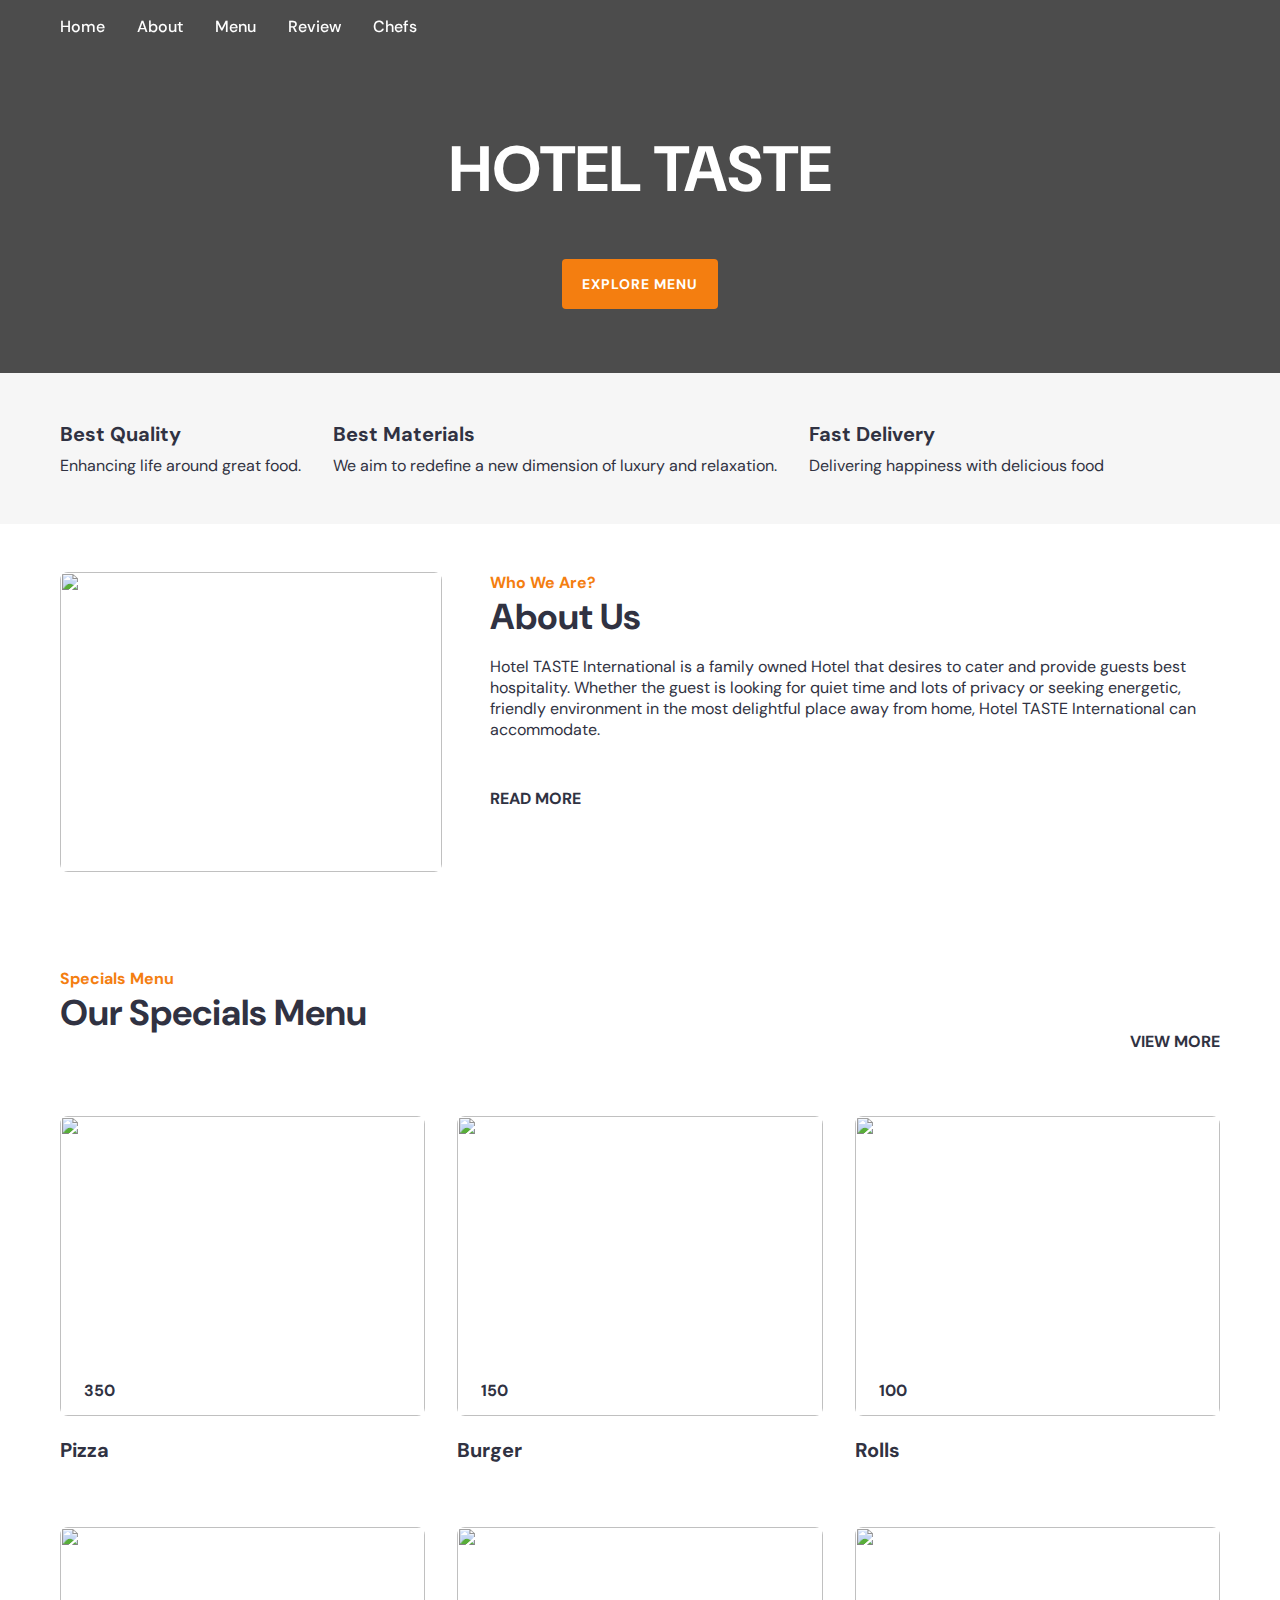
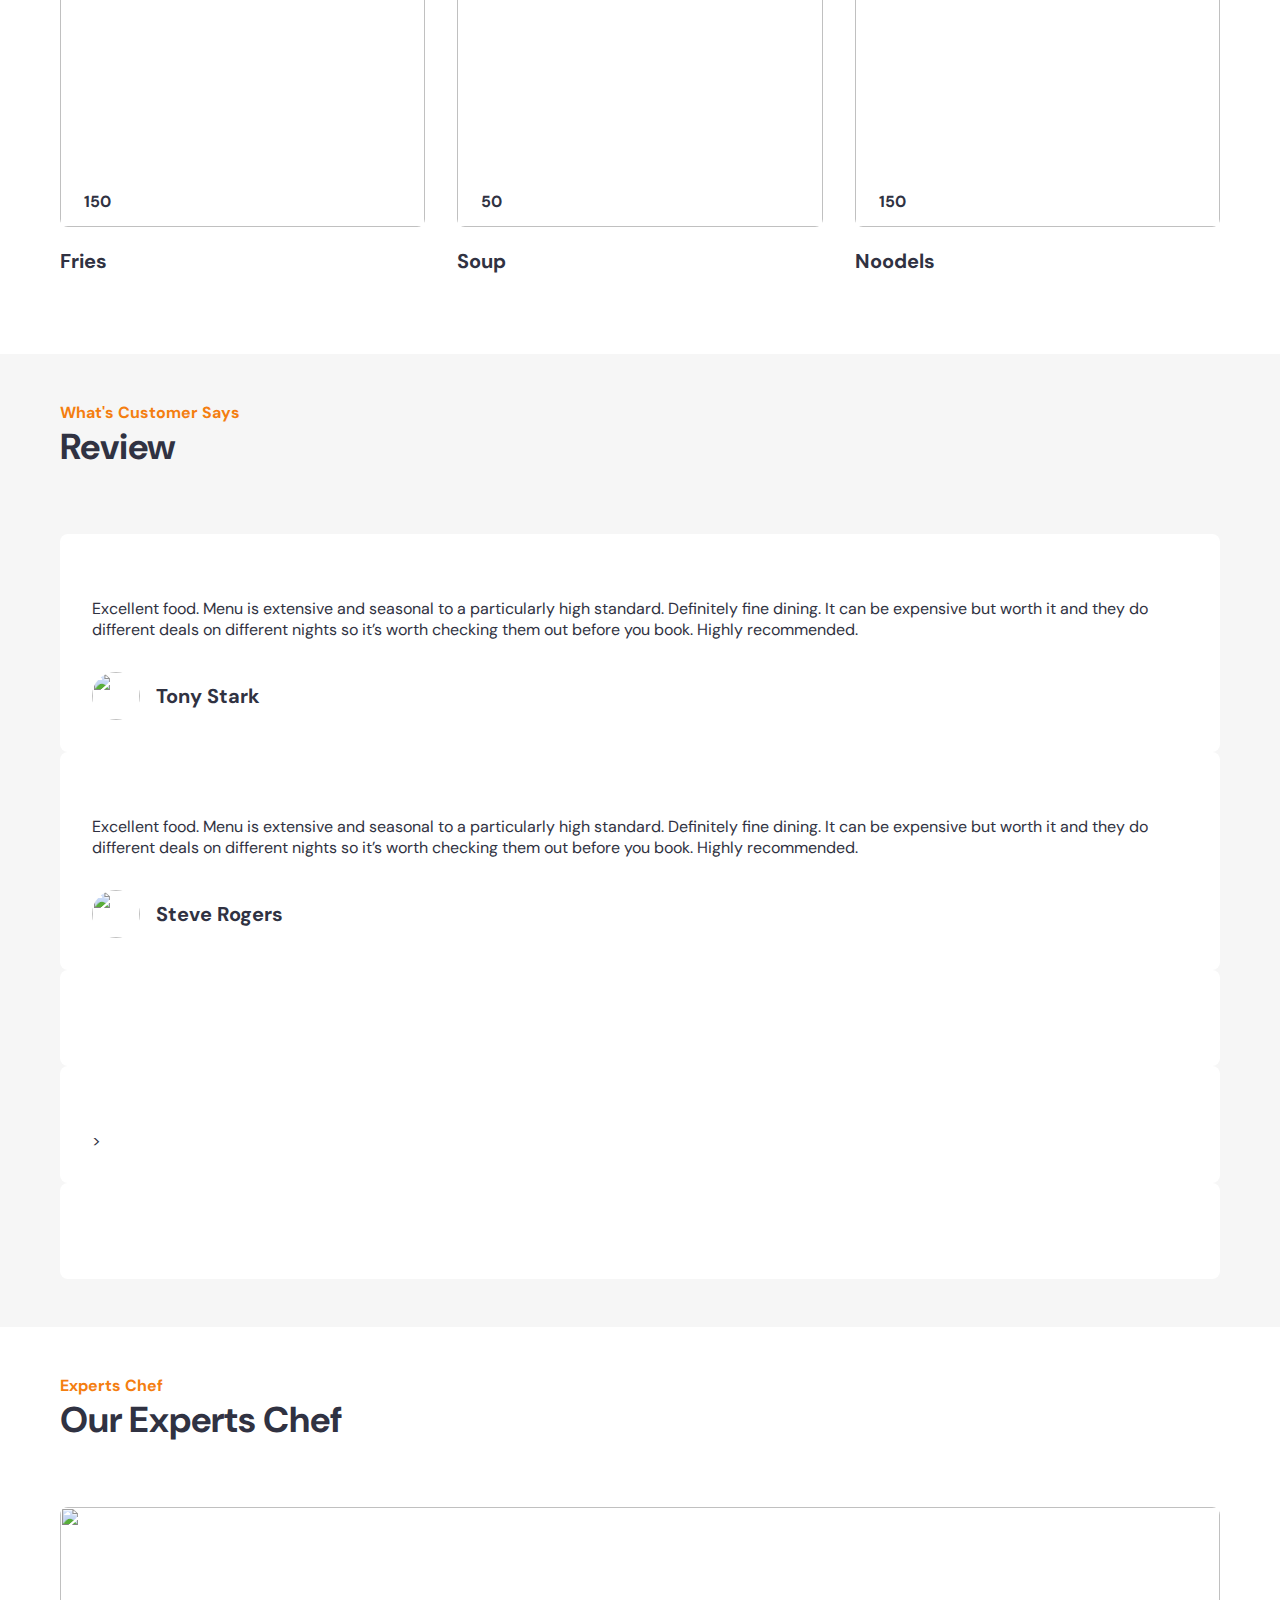
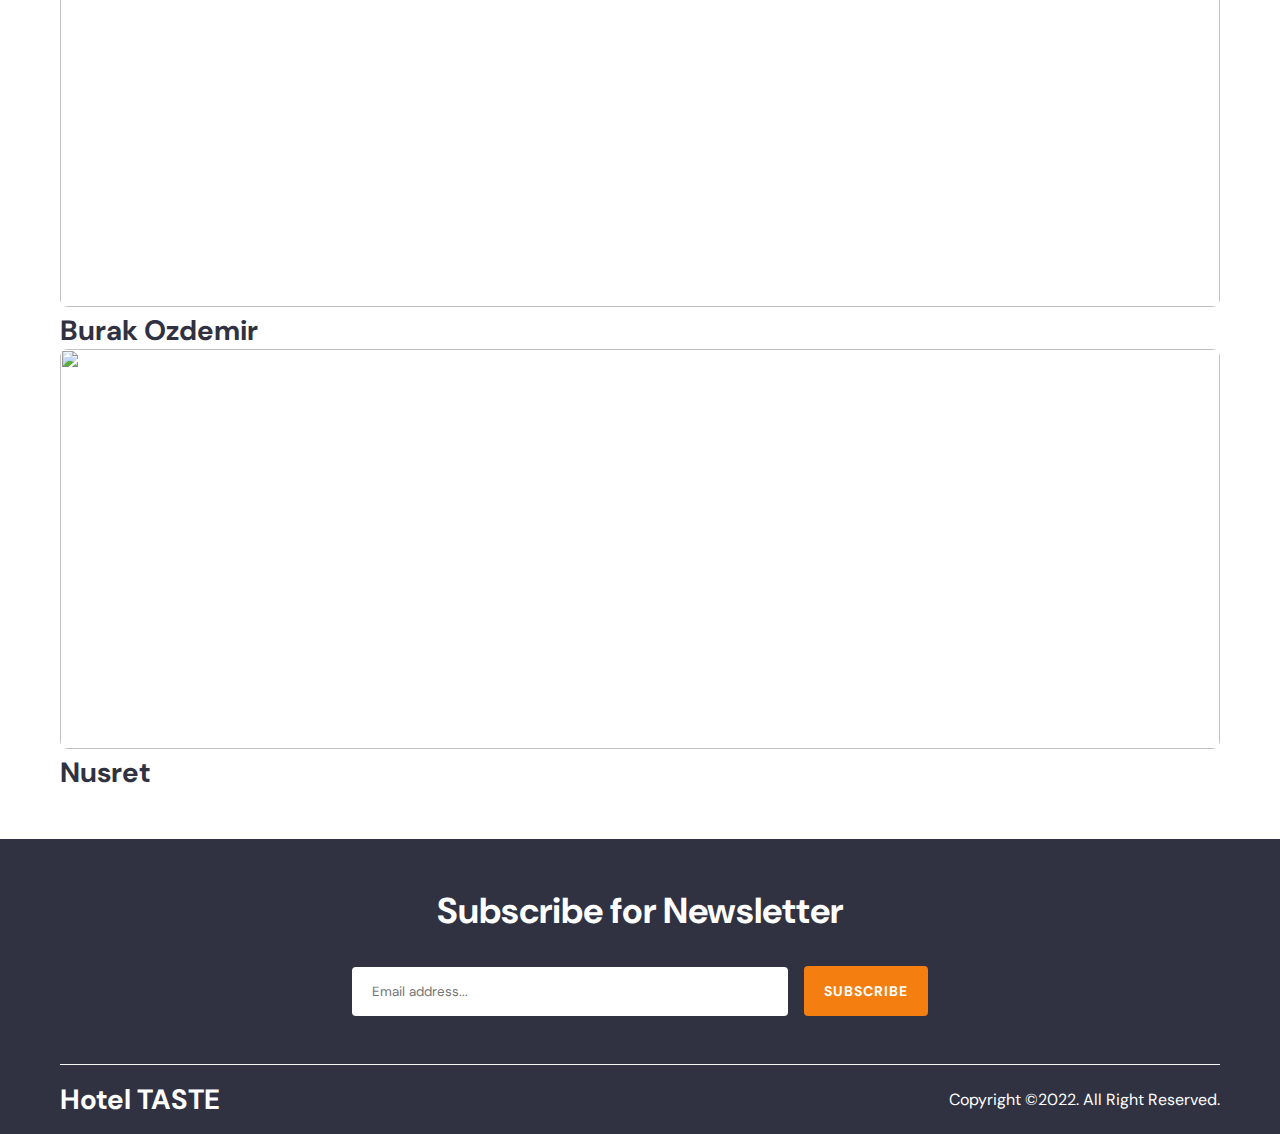
==== Web page/index.html @ 8914d5bf "Add files via upload" ====
<!DOCTYPE html>
<html lang="en">
<head>
	<meta charset="UTF-8">
	<meta name="viewport" content="width=device-width, initial-scale=1.0">
	<!-- SWIPER JS -->
	<link rel="stylesheet" href="https://unpkg.com/swiper@7/swiper-bundle.min.css" />
	<!-- PHOSPHORICONS -->
	<script src="https://unpkg.com/phosphor-icons"></script>
	<!-- MY CSS -->
	<link rel="stylesheet" href="style.css">
	<title>Hotel TASTE</title>
</head>
<body>

	<!-- NAVBAR -->
	<nav>
		<div class="container">
			
			<ul class="nav__menu">
				<li><a href="#">Home</a></li>
				<li><a href="#about">About</a></li>
				<li><a href="#menu">Menu</a></li>
				<li><a href="#review">Review</a></li>
				<li><a href="#chefs">Chefs</a></li>
			</ul>
			<i class="ph-list-fill toggle-navbar"></i>
		</div>
	</nav>
	<!-- NAVBAR -->

	<!-- HEADER -->
	<header>
		<div class="container">
            <h1>HOTEL TASTE</h1>
			<a href="#" class="btn">Explore Menu</a>
		</div>
	</header>
	<!-- HEADER -->

	<!-- FEATURES -->
	<section id="features">
		<div class="container">
			<div class="features__item">
				<i class="ph-circle-wavy-check-fill"></i>
				<div class="text">
					<h5>Best Quality</h5>
					<p>Enhancing life around great food.</p>
				</div>
			</div>
			<div class="features__item">
				<i class="ph-hamburger-fill"></i>
				<div class="text">
					<h5>Best Materials</h5>
					<p>We aim to redefine a new dimension of luxury and relaxation.</p>
				</div>
			</div>
			<div class="features__item">
				<i class="ph-clock-fill"></i>
				<div class="text">
					<h5>Fast Delivery</h5>
					<p>Delivering happiness with delicious food</p>
				</div>
			</div>
		</div>
	</section>
	<!-- FEATURES -->

	<!-- ABOUT -->
	<section id="about">
		<div class="container">
			<img src="https://images7.alphacoders.com/379/thumb-1920-379773.jpg" alt="">
			<div class="text">
				<h6>Who We Are?</h6>
				<h3>About Us</h3>
				<p>Hotel TASTE International is a family owned Hotel that desires to cater and provide guests best hospitality. Whether the guest is looking for quiet time and lots of privacy or seeking energetic, friendly environment in the most delightful place away from home, Hotel TASTE International can accommodate.</p>
				<a href="#" class="link">Read More</a>
			</div>
		</div>
	</section>
	<!-- ABOUT -->

	<!-- MENU -->
	<section id="menu">
		<div class="container">
			<div class="menu__top">
				<div>
					<h6>Specials Menu</h6>
					<h3>Our Specials Menu</h3>
					</div>
				<a href="#" class="link">View More</a>
			</div>
			<ul class="menu__list">
				<li>
					<div class="img">
						<img src="https://images.unsplash.com/photo-1590947132387-155cc02f3212?ixlib=rb-1.2.1&ixid=MnwxMjA3fDB8MHxzZWFyY2h8OHx8cGl6emF8ZW58MHx8MHx8&auto=format&fit=crop&w=500&q=60" alt="">
						<span class="price">350</span>
					</div>
					<a href="#" class="title">Pizza</a>
					<div class="categories">
					</div>
					<div class="rating">
						<i class="ph-star-fill"></i>
						<i class="ph-star-fill"></i>
						<i class="ph-star-fill"></i>
						<i class="ph-star-fill"></i>
						<i class="ph-star-half-fill"></i>
					</div>
				</li>
				<li>
					<div class="img">
						<img src="https://wallpaperaccess.com/full/1312748.jpg" alt="">
						<span class="price">150</span>
					</div>
					<a href="#" class="title">Burger</a>
					<div class="categories">
					</div>
					<div class="rating">
						<i class="ph-star-fill"></i>
						<i class="ph-star-fill"></i>
						<i class="ph-star-fill"></i>
						<i class="ph-star-fill"></i>
						<i class="ph-star-half-fill"></i>
					</div>
				</li>
				<li>
					<div class="img">
						<img src="https://b.zmtcdn.com/data/dish_images/c2f22c42f7ba90d81440a88449f4e5891634806087.png" alt="">
						<span class="price">100</span>
					</div>
					<a href="#" class="title">Rolls</a>
					<div class="categories">
					</div>
					<div class="rating">
						<i class="ph-star-fill"></i>
						<i class="ph-star-fill"></i>
						<i class="ph-star-fill"></i>
						<i class="ph-star-fill"></i>
						<i class="ph-star-half-fill"></i>
					</div>
				</li>
				<li>
					<div class="img">
						<img src="https://b.zmtcdn.com/data/o2_assets/13bdf0d4c96d44e6ddb21fedde0fe4081632716661.png" alt="">
						<span class="price">150</span>
					</div>
					<a href="#" class="title">Fries</a>
					<div class="categories">
					</div>
					<div class="rating">
						<i class="ph-star-fill"></i>
						<i class="ph-star-fill"></i>
						<i class="ph-star-fill"></i>
						<i class="ph-star-fill"></i>
						<i class="ph-star-half-fill"></i>
					</div>
				</li>
				<li>
					<div class="img">
						<img src="https://b.zmtcdn.com/data/homepage_dish_data/4/98a5f537c46e6a2bcd1066ec72b9a612.png" alt="">
						<span class="price">50</span>
					</div>
					<a href="#" class="title">Soup</a>
					<div class="categories">
					</div>
					<div class="rating">
						<i class="ph-star-fill"></i>
						<i class="ph-star-fill"></i>
						<i class="ph-star-fill"></i>
						<i class="ph-star-fill"></i>
						<i class="ph-star-half-fill"></i>
					</div>
				</li>
				<li>
					<div class="img">
						<img src="https://content3.jdmagicbox.com/comp/hyderabad/c3/040pxx40.xx40.190503190231.h7c3/catalogue/cm-chinese-fast-food-hyderabad-fast-food-ckhjp4zih9.jpg" alt="">
						<span class="price">150</span>
					</div>
					<a href="#" class="title">Noodels</a>
					<div class="categories">
                        
					</div>
					<div class="rating">
						<i class="ph-star-fill"></i>
						<i class="ph-star-fill"></i>
						<i class="ph-star-fill"></i>
						<i class="ph-star-fill"></i>
						<i class="ph-star-half-fill"></i>
					</div>
				</li>
			</ul>
		</div>
	</section>
	<!-- MENU -->

	<!-- TESTIMONIALS -->
	<section id="review">
		<div class="container">
			<h6>What's Customer Says</h6>
			<h3>Review</h3>
			<div class="swiper">
			    <div class="swiper-wrapper">
					<div class="swiper-slide">
						<div class="rating">
							<i class="ph-star-fill"></i>
							<i class="ph-star-fill"></i>
							<i class="ph-star-fill"></i>
							<i class="ph-star-fill"></i>
							<i class="ph-star-half-fill"></i>
						</div>
						<p>Excellent food. Menu is extensive and seasonal to a particularly high standard. Definitely fine dining. It can be expensive but worth it and they do different deals on different nights so it’s worth checking them out before you book. Highly recommended.</p>
						<div class="user">
							<img src="https://static.wikia.nocookie.net/moviedatabase/images/8/8c/Tony_Stark.jpg/revision/latest?cb=20150430161420" alt="">
							<div class="profile">
								<h5>Tony Stark</h5>
							</div>
						</div>
					</div>
					<div class="swiper-slide">
						<div class="rating">
							<i class="ph-star-fill"></i>
							<i class="ph-star-fill"></i>
							<i class="ph-star-fill"></i>
							<i class="ph-star-fill"></i>
							<i class="ph-star-half-fill"></i>
						</div>
						<p>Excellent food. Menu is extensive and seasonal to a particularly high standard. Definitely fine dining. It can be expensive but worth it and they do different deals on different nights so it’s worth checking them out before you book. Highly recommended.</p>
						<div class="user">
							<img src="https://www.pinkvilla.com/files/styles/amp_metadata_content_image/public/evans_m.jpg" alt="">
							<div class="profile">
								<h5>Steve Rogers</h5>
							</div>
						</div>
					</div>
					<div class="swiper-slide">
						<div class="rating">
							<i class="ph-star-fill"></i>
							<i class="ph-star-fill"></i>
							<i class="ph-star-fill"></i>
							<i class="ph-star-fill"></i>
							<i class="ph-star-half-fill"></i>
						</div>
					</div>
					<div class="swiper-slide">
						<div class="rating">
							<i class="ph-star-fill"></i>
							<i class="ph-star-fill"></i>
							<i class="ph-star-fill"></i>
							<i class="ph-star-fill"></i>
							<i class="ph-star-half-fill"></i>
						</div>>
					</div>
					<div class="swiper-slide">
						<div class="rating">
							<i class="ph-star-fill"></i>
							<i class="ph-star-fill"></i>
							<i class="ph-star-fill"></i>
							<i class="ph-star-fill"></i>
							<i class="ph-star-half-fill"></i>
						</div>
					</div>
			    </div>
			  </div>
		</div>
	</section>
	<!-- TESTIMONIALS -->

	<!-- CHEFS -->
	<section id="chefs">
		<div class="container">
			<h6>Experts Chef</h6>
			<h3>Our Experts Chef</h3>
			
			<div class="swiper-chefs">
				<div class="swiper-wrapper">
					<div class="swiper-slide">
						<img src="https://edgar.ae/media/images/New-CZN.original.jpg" alt="">
						<h4>Burak Ozdemir</h4>
					</div>
					<div class="swiper-slide">
						<img src="https://cdn.vox-cdn.com/thumbor/MLLnM_WUfvuvCNbaofOLN28SXXU=/1400x1400/filters:format(jpeg)/cdn.vox-cdn.com/uploads/chorus_asset/file/10122299/NusrEtRestaurant_SaltBae_NusretGo_kc_e_SteakSalting_0925.0.jpg" alt="">
						<h4>Nusret</h4>
					</div>
					
				</div>
			</div>
		</div>
	</section>
	<!-- CHEFS -->

	<!-- FOOTER -->
	<footer>
		<div class="container">
			<h3>Subscribe for Newsletter</h3>
			<form action="#">
				<input type="email" placeholder="Email address...">
				<button type="submit" class="btn">Subscribe</button>
			</form>
			<hr>
			<div class="bottom">
				<a href="#" class="brand">Hotel TASTE</a>
				<p>Copyright &copy;2022. All Right Reserved.</p>
			</div>
		</div>
	</footer>
	<!-- FOOTER -->

	<script src="https://unpkg.com/swiper@7/swiper-bundle.min.js"></script>
	<script src="script.js"></script>
</body>
</html>
---- Web page/style.css ----
@import url('https://fonts.googleapis.com/css2?family=DM+Sans:wght@400;500;700&display=swap');

* {
	font-family: 'DM Sans', sans-serif;
	margin: 0;
	padding: 0;
	box-sizing: border-box;
}

html {
	scroll-behavior: smooth;
}

:root {
	--white: #FFF;
	--light: #F6F6F6;
	--dark: #303242;
	--orange: #F47E10;
	--orange-d-1: #E57105;
	--grey: #AAA;
}

li {
	list-style: none;
}

a {
	text-decoration: none;
}

h1 {
	font-size: 4rem;
	font-weight: 700;
}

h2 {
	font-size: 2.75rem;
	font-weight: 700;
}

h3 {
	font-size: 2.25rem;
	font-weight: 700;
}

h4 {
	font-size: 1.75rem;
	font-weight: 700;
}

h5 {
	font-size: 1.25rem;
	font-weight: 700;
}

h6 {
	font-size: 1rem;
	font-weight: 700;
}

.btn {
	font-size: .875rem;
	letter-spacing: 1px;
	font-weight: 700;
	text-transform: uppercase;
	display: inline-block;
	padding: 1rem 1.25rem;
	border-radius: 4px;
	color: var(--white);
	background: var(--orange);
	transition: background .2s;
}

.btn:hover {
	background: var(--orange-d-1);
}

.link {
	font-size: 1rem;
	font-weight: 700;
	text-transform: uppercase;
	display: inline-block;
	color: var(--dark);
}

.link:hover {
	text-decoration: underline;
}

.container {
	max-width: 1200px;
	margin: 0 auto;
	height: 100%;
	width: 100%;
	padding: 0 1.25rem;
}

body {
	color: var(--dark);
}







/* NAVBAR */
nav {
	padding: 1rem 0;
	position: fixed;
	z-index: 500;
	width: 100%;
	transition: all .2s;
}
nav.active {
	background: var(--dark);
}
nav .container {
	display: flex;
	justify-content: space-between;
	align-items: center;
}
nav .brand {
	font-size: 1.75rem;
	font-weight: 700;
	color: var(--white);
}
nav .nav__menu {
	display: flex;
	grid-gap: 2rem;
	align-items: center;
}
nav .nav__menu li a {
	color: var(--white);
	font-weight: 500;
	transition: color .2s;
}
nav .nav__menu li a:hover {
	color: var(--orange);
}
nav .toggle-navbar {
	color: var(--white);
	display: none;
}
/* NAVBAR */







/* HEADER */
header {
	background: url(img/bg.png) no-repeat center;
	padding: 8rem 0 4rem;
	position: relative;
	color: var(--white);
	text-align: center;
}
header::before {
	content: '';
	position: absolute;
	inset: 0;
	background: rgba(0, 0, 0, .7);
}
header .container {
	position: relative;
	z-index: 1;
}
header h5 {
	margin-bottom: 1rem;
	position: relative;
	display: inline-block;
}
header h5::before {
	content: '';
	position: absolute;
	bottom: 0;
	left: 0;
	right: 0;
	height: 1px;
	background: var(--light);
}
header h1 {
	margin-bottom: 3rem;
}
/* HEADER */







/* FEATURES */
#features {
	padding: 3rem 0;
	background: var(--light);
}
#features .container {
	display: flex;
	grid-gap: 2rem;
}
#features .features__item i {
	font-size: 4rem;
	color: var(--orange);
	margin-bottom: 1rem;
}
#features .features__item .text h5 {
	margin-bottom: .5rem;
}
/* FEATURES */







/* ABOUT */
#about {
	padding: 3rem 0;
}
#about h6 {
	color: var(--orange);
}
#about h3 {
	margin-bottom: 1rem;
}
#about .container {
	display: flex;
	grid-gap: 3rem;
}
#about img {
	max-width: 460px;
	width: 100%;
	height: 300px;
	object-fit: cover;
	border-radius: 8px;
}
#about .link {
	margin-top: 3rem;
}
/* ABOUT */







/* MENU */
#menu {
	padding: 3rem 0;
}
#menu h6 {
	color: var(--orange);
}
#menu h3 {
	margin-bottom: 1rem;
}
#menu .menu__top p {
	max-width: 576px;
}
#menu .menu__top {
	display: flex;
	grid-gap: 2rem;
	align-items: flex-end;
	justify-content: space-between;
	flex-wrap: wrap;
}
#menu .menu__list {
	display: grid;
	grid-template-columns: repeat(3, 1fr);
	grid-gap: 2rem;
	margin-top: 4rem;
}
#menu .menu__list li .img {
	position: relative;
	margin-bottom: 1rem;
}
#menu .menu__list li .img img {
	width: 100%;
	height: 300px;
	object-fit: cover;
	border-radius: 8px;
}
#menu .menu__list li .img .price {
	position: absolute;
	bottom: 1rem;
	left: 1rem;
	background: var(--white);
	font-size: 1rem;
	font-weight: 700;
	padding: .25rem .5rem;
	border-radius: 4px;
}
#menu .menu__list li .title {
	font-size: 1.25rem;
	font-weight: 700;
	color: var(--dark);
	margin-bottom: 1rem;
	display: inline-block;
	transition: color .2s;
}
#menu .menu__list li .title:hover {
	color: var(--orange);
}
#menu .menu__list li .categories {
	display: flex;
	grid-gap: .25rem;
	margin-bottom: 1rem;
}
#menu .menu__list li .categories a {
	padding: .25rem .5rem;
	font-size: .75rem;
	font-weight: 500;
	color: var(--grey);
	background: var(--light);
	border-radius: 4px;
}
#menu .menu__list li .categories a:hover {
	color: var(--dark);
}
#menu .menu__list li .rating {
	color: var(--orange);
}
/* MENU */







/* review */
#review {
	padding: 3rem 0;
	background: var(--light);
}
#review h6 {
	color: var(--orange);
}
#review h3 {
	margin-bottom: 1rem;
}
#review .container > p {
	max-width: 576px;
}
#review .swiper {
	margin-top: 4rem;
}
#review .swiper .swiper-slide {
	padding: 2rem;
	background: var(--white);
	border-radius: 8px;
}
#review .swiper .swiper-slide .rating {
	color: var(--orange);
	margin-bottom: 2rem;
}
#review .swiper .swiper-slide > p {
	margin-bottom: 2rem;
}
#review .swiper .swiper-slide .user {
	display: flex;
	align-items: center;
	grid-gap: 1rem;
}
#review .swiper .swiper-slide .user img {
	width: 3rem;
	height: 3rem;
	object-fit: cover;
	border-radius: 50%;
}
/* review */







/* CHEFS */
#chefs {
	padding: 3rem 0;
}
#chefs h6 {
	color: var(--orange);
}
#chefs h3 {
	margin-bottom: 1rem;
}
#chefs .container > p {
	max-width: 576px;
}
#chefs .swiper-chefs {
	margin-top: 4rem;
	overflow-x: hidden;
}
#chefs .swiper-chefs .swiper-slide img {
	width: 100%;
	height: 400px;
	object-fit: cover;
	border-radius: 8px;
}
/* CHEFS */








/* FOOTER */
footer {
	padding: 3rem 0 1rem;
	background: var(--dark);
	color: var(--white);
}
footer h3 {
	margin-bottom: 1rem;
	max-width: 768px;
	margin: 0 auto;
	text-align: center;
	margin-bottom: 2rem;
}
footer form {
	display: flex;
	align-items: center;
	max-width: 576px;
	grid-gap: 1rem;
	margin: 0 auto;
	justify-content: center;
	margin-bottom: 3rem;
	flex-wrap: wrap;
}
footer form input {
	flex-grow: 1;
	padding: 1rem 1.25rem;
	outline: none;
	border: none;
	border-radius: 4px;
	flex-basis: 300px;
}
footer form .btn {
	outline: none;
	border: none;
	cursor: pointer;
}
footer hr {
	border: none;
	height: 1px;
	background: var(--light);
	margin-bottom: 1rem;
}
footer .bottom {
	display: flex;
	justify-content: space-between;
	align-items: center;
	flex-wrap: wrap;
	grid-gap: 1rem;
}
footer .bottom .brand {
	font-size: 1.75rem;
	font-weight: 700;
	color: var(--white);
}
/* FOOTER */








/* BREAKPOINTS */
@media screen and (max-width: 1200px) {
	.container {
		max-width: 991px;
	}
}







@media screen and (max-width: 991px) {
	.container {
		max-width: 768px;
	}



	#about .container {
		grid-gap: 2rem;
	}
	#about img {
		max-width: 400px;
	}



	#menu .menu__list {
		grid-template-columns: repeat(2, 1fr);
	}
}







@media screen and (max-width: 768px) {
	.container {
		max-width: 576px;
	}




	#about .container {
		flex-wrap: wrap;
	}
	#about img {
		max-width: 100%;
	}
}







@media screen and (max-width: 576px) {
	#features .container {
		flex-wrap: wrap;
	}



	nav .toggle-navbar {
		display: block;
	}
	nav .nav__menu {
		position: absolute;
		top: 100%;
		left: 0;
		right: 0;
		padding: 1.25rem;
		background: var(--dark);
		flex-direction: column;
		grid-gap: 1rem;
		align-items: flex-start;
		opacity: 0;
		visibility: hidden;
		transition: all .2s;
	}
	nav .nav__menu.active {
		opacity: 1;
		visibility: visible;
	}



	header h1 {
		font-size: 2.25rem;
	}



	#menu .menu__list {
		grid-template-columns: repeat(1, 1fr);
	}
}
/* BREAKPOINTS */
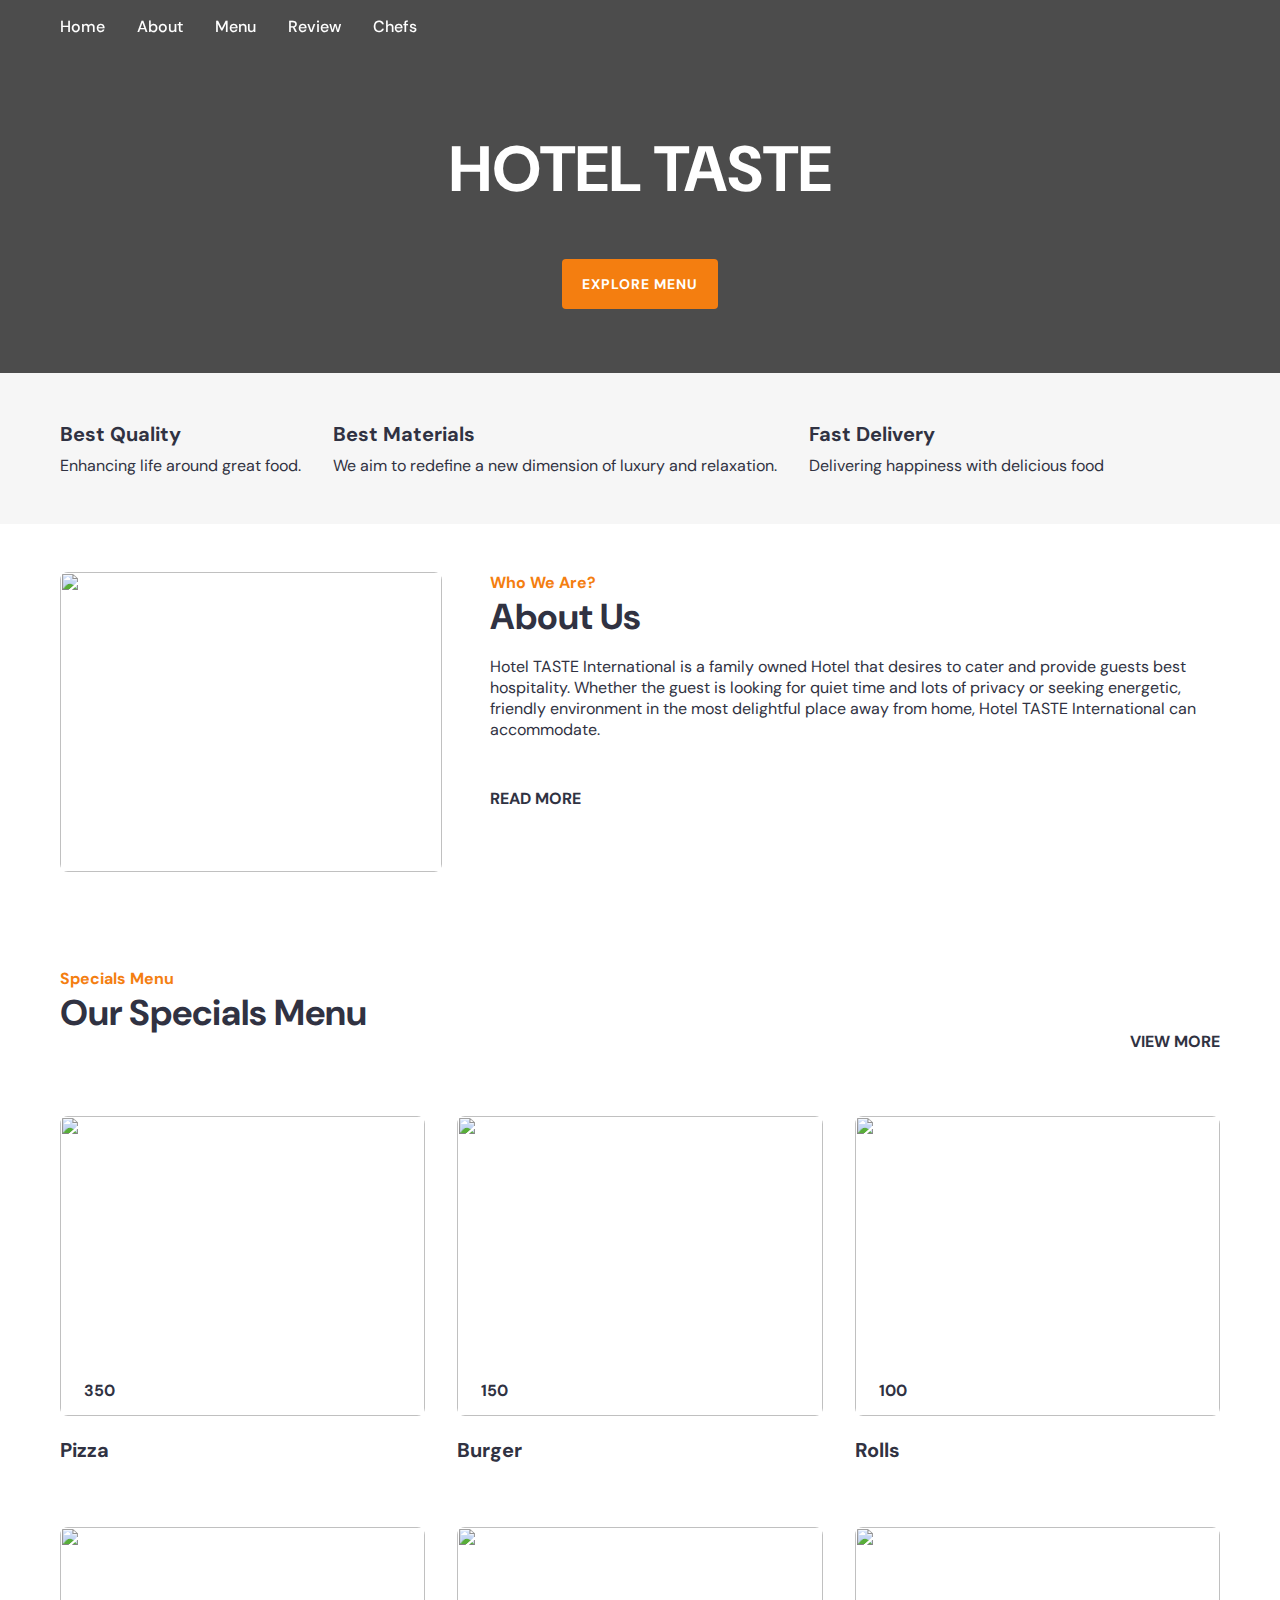
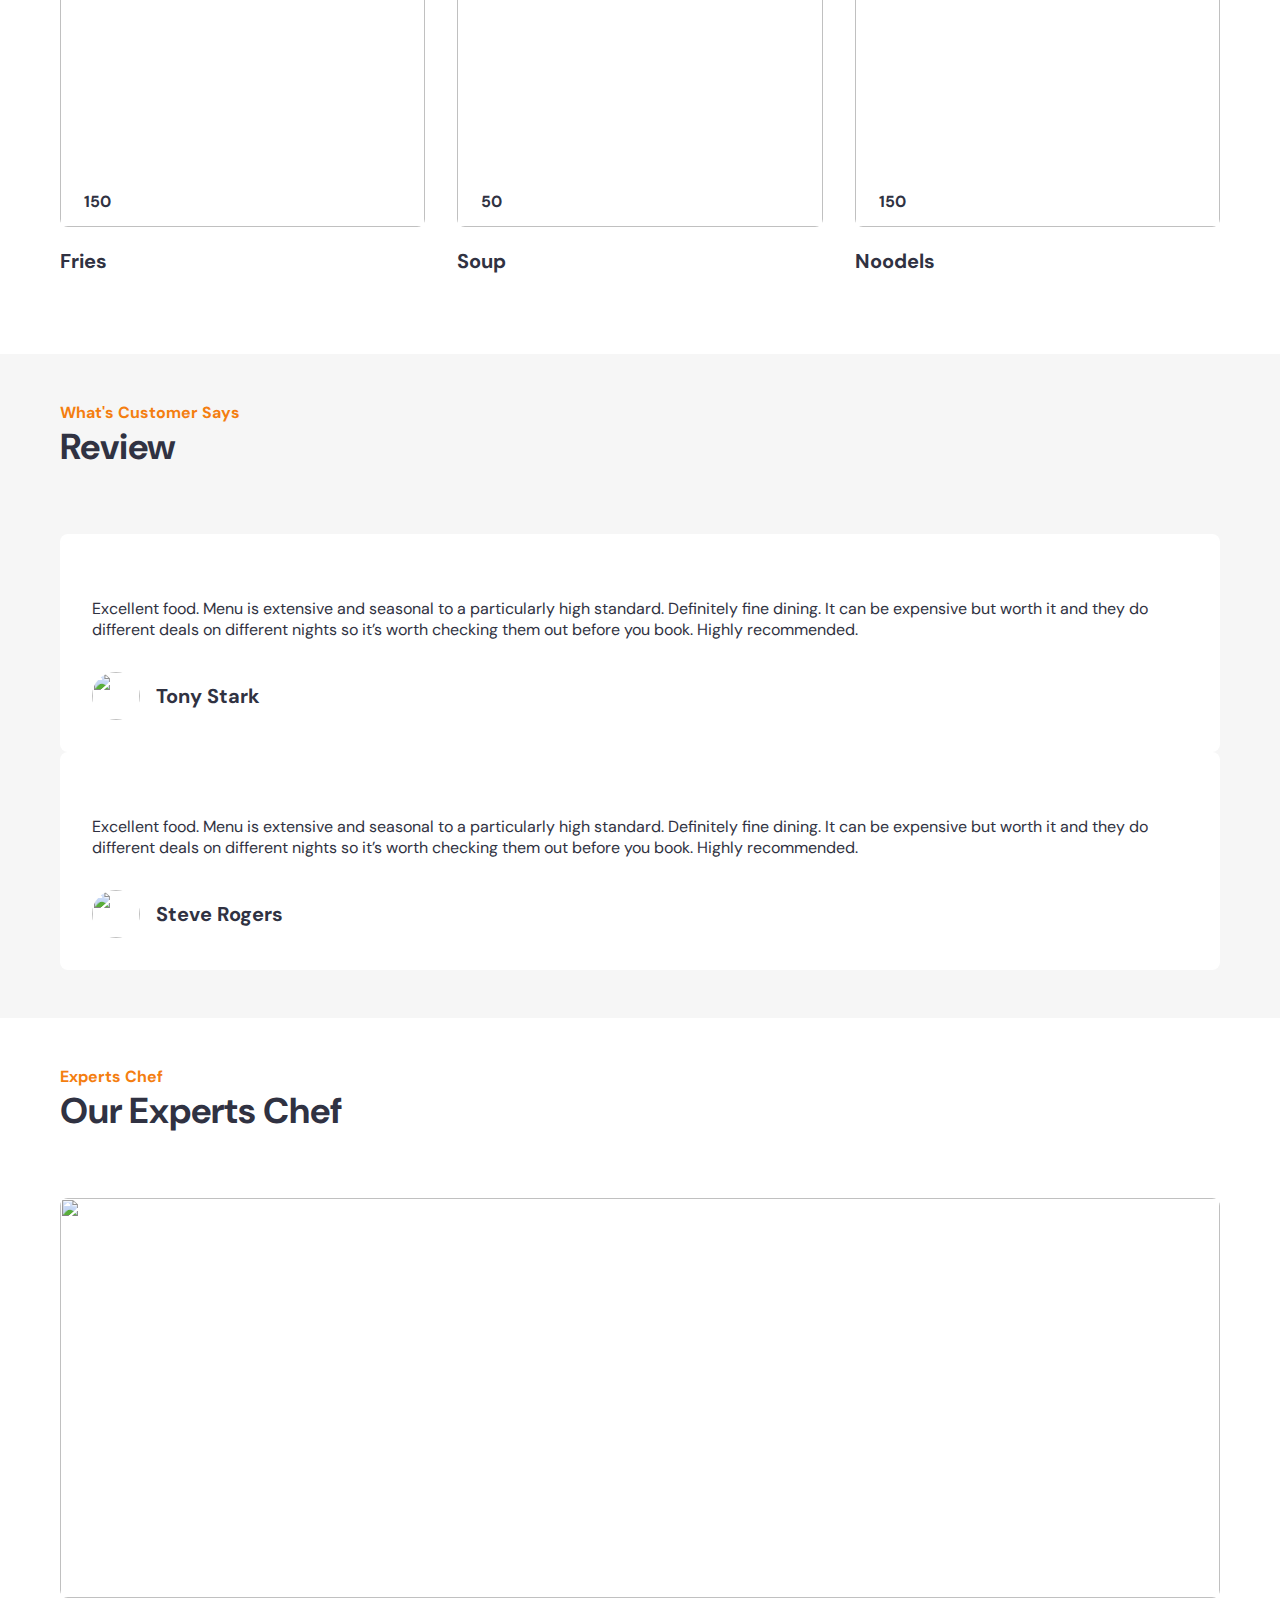
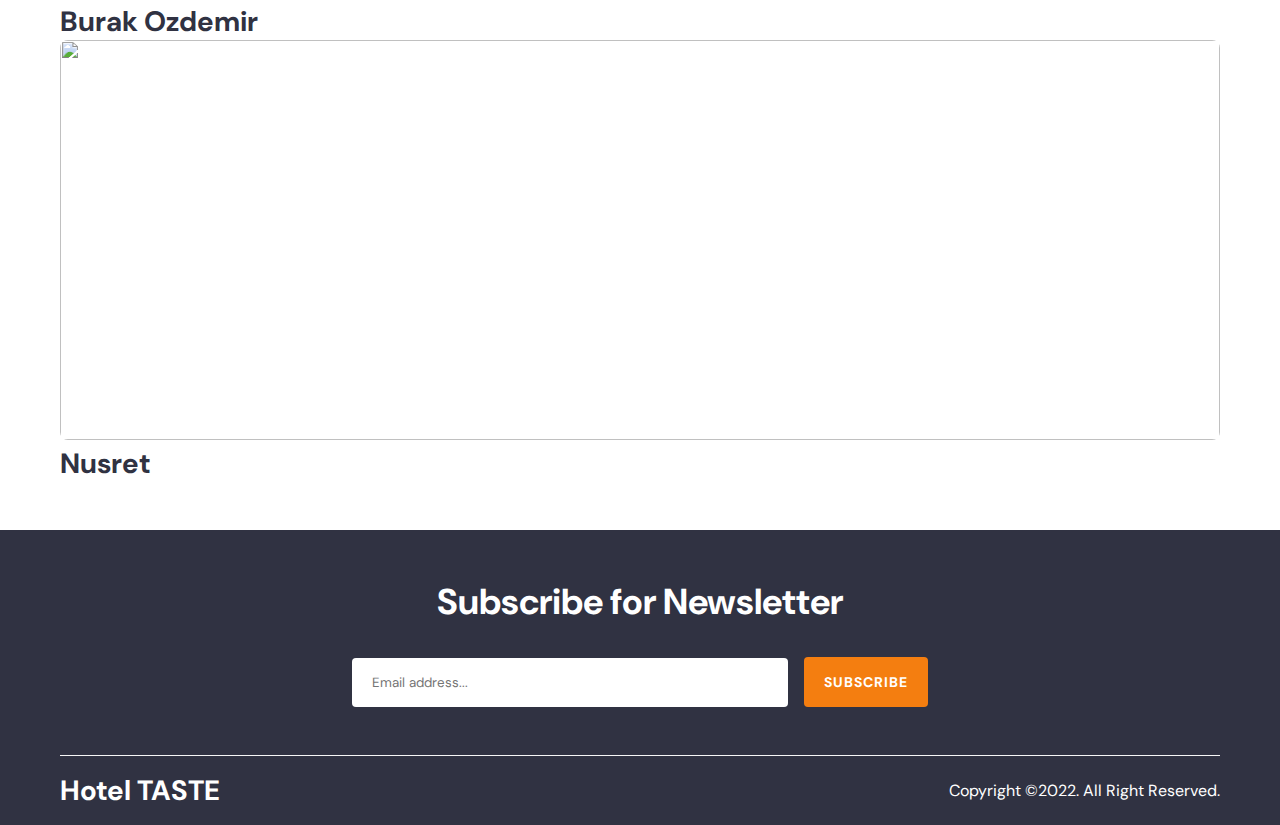
==== commit 9e0af2b1: "Add files via upload" ====
--- a/Web page/index.html
+++ b/Web page/index.html
@@ -232,33 +232,6 @@
 							</div>
 						</div>
 					</div>
-					<div class="swiper-slide">
-						<div class="rating">
-							<i class="ph-star-fill"></i>
-							<i class="ph-star-fill"></i>
-							<i class="ph-star-fill"></i>
-							<i class="ph-star-fill"></i>
-							<i class="ph-star-half-fill"></i>
-						</div>
-					</div>
-					<div class="swiper-slide">
-						<div class="rating">
-							<i class="ph-star-fill"></i>
-							<i class="ph-star-fill"></i>
-							<i class="ph-star-fill"></i>
-							<i class="ph-star-fill"></i>
-							<i class="ph-star-half-fill"></i>
-						</div>>
-					</div>
-					<div class="swiper-slide">
-						<div class="rating">
-							<i class="ph-star-fill"></i>
-							<i class="ph-star-fill"></i>
-							<i class="ph-star-fill"></i>
-							<i class="ph-star-fill"></i>
-							<i class="ph-star-half-fill"></i>
-						</div>
-					</div>
 			    </div>
 			  </div>
 		</div>
